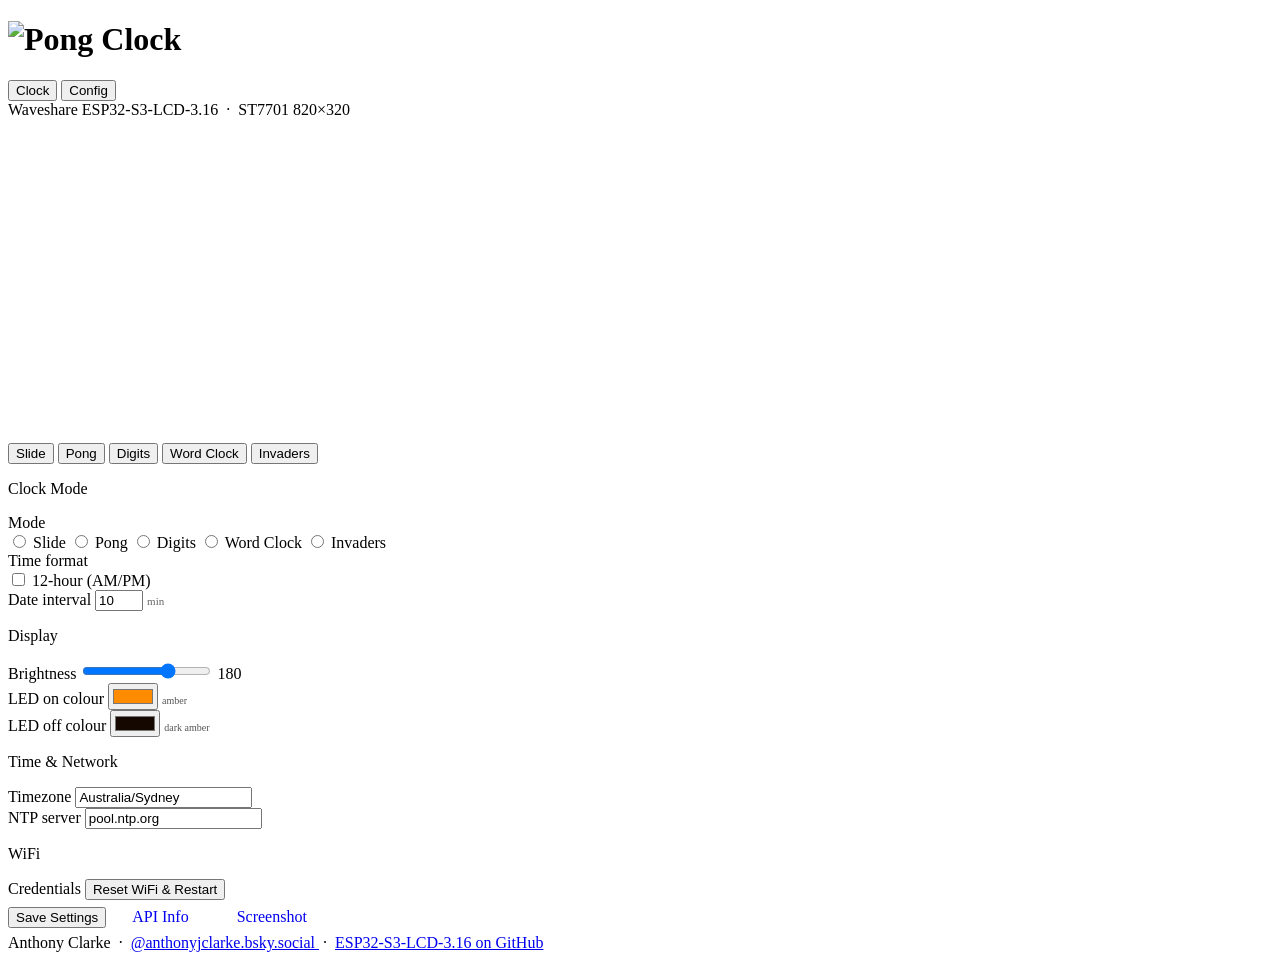
==== data/index.html @ 767e0dfb "feat(init): initial commit from pong-clock branch" ====
<!DOCTYPE html>
<html lang="en">
<head>
<meta charset="UTF-8">
<meta name="viewport" content="width=device-width,initial-scale=1">
<title>PongClock</title>
<link rel="preconnect" href="https://fonts.googleapis.com">
<link href="https://fonts.googleapis.com/css2?family=Fredoka+One&display=swap" rel="stylesheet">
<link rel="stylesheet" href="/style.css">
</head>
<body>

<header>
  <h1 class="site-logo" aria-label="Pong Clock">
    <img src="/pong-logo.png" class="logo-img" alt="Pong">
    <span class="logo-clock">Clock</span>
  </h1>
  <nav class="tabs">
    <button class="tab-btn active" data-tab="clock">Clock</button>
    <button class="tab-btn"        data-tab="config">Config</button>
  </nav>
</header>

<main>

  <!-- ── Clock tab ──────────────────────────────────────────────────────── -->
  <section id="tab-clock" class="tab-panel active">

    <div class="pcb">
      <div class="pcb-id">Waveshare ESP32-S3-LCD-3.16 &nbsp;&middot;&nbsp; ST7701 820&times;320</div>
      <div class="bezel">
        <div class="screen">
          <canvas id="ledCanvas" width="800" height="320"></canvas>
        </div>
      </div>
      <div class="pcb-btm">
        <div class="usb"></div>
        <div class="chips">
          <div class="chip"></div>
          <div class="chip"></div>
          <div class="chip"></div>
        </div>
        <div class="btn"></div>
      </div>
    </div>

    <!-- Mode selector pills -->
    <div class="mode-bar">
      <button class="mode-pill" data-mode="slide">Slide</button>
      <button class="mode-pill" data-mode="pong">Pong</button>
      <button class="mode-pill" data-mode="digits">Digits</button>
      <button class="mode-pill" data-mode="word">Word Clock</button>
      <button class="mode-pill" data-mode="invaders">Invaders</button>
    </div>

  </section>

  <!-- ── Config tab ─────────────────────────────────────────────────────── -->
  <section id="tab-config" class="tab-panel">

    <form id="config-form" class="config-form">

      <!-- Clock mode -->
      <div class="form-section">
        <p class="form-section-title">Clock Mode</p>
        <div class="form-rows">
          <div class="form-row">
            <label>Mode</label>
            <div class="toggle-wrap">
              <label><input type="radio" name="mode" value="0"> Slide</label>
              <label><input type="radio" name="mode" value="1"> Pong</label>
              <label><input type="radio" name="mode" value="2"> Digits</label>
              <label><input type="radio" name="mode" value="3"> Word Clock</label>
              <label><input type="radio" name="mode" value="4"> Invaders</label>
            </div>
          </div>
          <div class="form-row">
            <label>Time format</label>
            <div class="toggle-wrap">
              <label><input type="checkbox" id="cfg-ampm"> 12-hour (AM/PM)</label>
            </div>
          </div>
          <div class="form-row">
            <label>Date interval</label>
            <input type="number" id="cfg-date-interval" min="1" max="60" value="10">
            <span style="font-size:11px;color:#666">min</span>
          </div>
        </div>
      </div>

      <!-- Display -->
      <div class="form-section">
        <p class="form-section-title">Display</p>
        <div class="form-rows">
          <div class="form-row">
            <label>Brightness</label>
            <input type="range" id="cfg-brightness" min="15" max="255" value="180">
            <span class="range-val" id="cfg-brightness-val">180</span>
          </div>
          <div class="form-row">
            <label>LED on colour</label>
            <input type="color" id="cfg-led-on" value="#ff8c00">
            <span style="font-size:10px;color:#555">amber</span>
          </div>
          <div class="form-row">
            <label>LED off colour</label>
            <input type="color" id="cfg-led-off" value="#140800">
            <span style="font-size:10px;color:#555">dark amber</span>
          </div>
        </div>
      </div>

      <!-- Time & Network -->
      <div class="form-section">
        <p class="form-section-title">Time &amp; Network</p>
        <div class="form-rows">
          <div class="form-row">
            <label>Timezone</label>
            <input type="text" id="cfg-timezone" list="tz-list"
                   value="Australia/Sydney" autocomplete="off">
            <datalist id="tz-list"></datalist>
          </div>
          <div class="form-row">
            <label>NTP server</label>
            <input type="text" id="cfg-ntp" value="pool.ntp.org">
          </div>
        </div>
      </div>

      <!-- WiFi -->
      <div class="form-section">
        <p class="form-section-title">WiFi</p>
        <div class="form-rows">
          <div class="form-row">
            <label>Credentials</label>
            <button type="button" id="btn-wifi-reset" class="btn-danger">
              Reset WiFi &amp; Restart
            </button>
          </div>
        </div>
      </div>

      <!-- Actions -->
      <div class="btn-row">
        <button type="submit" class="btn-save">Save Settings</button>
        <a href="/api/info" target="_blank" class="btn-secondary"
           style="text-decoration:none;display:inline-flex;align-items:center;padding:8px 22px;">
          API Info
        </a>
        <a href="/screenshot.bmp" download class="btn-secondary"
           style="text-decoration:none;display:inline-flex;align-items:center;padding:8px 22px;">
          Screenshot
        </a>
      </div>

      <div id="status-msg"></div>

    </form>

  </section>

</main>

<footer>
  Anthony Clarke
  &nbsp;&middot;&nbsp;
  <a href="https://bsky.app/profile/anthonyjclarke.bsky.social" target="_blank">
    @anthonyjclarke.bsky.social
  </a>
  &nbsp;&middot;&nbsp;
  <a href="https://github.com/anthonyjclarke/ESP32-S3-LCD-3.16" target="_blank">
    ESP32-S3-LCD-3.16 on GitHub
  </a>
</footer>

<script src="/clock.js"></script>
</body>
</html>
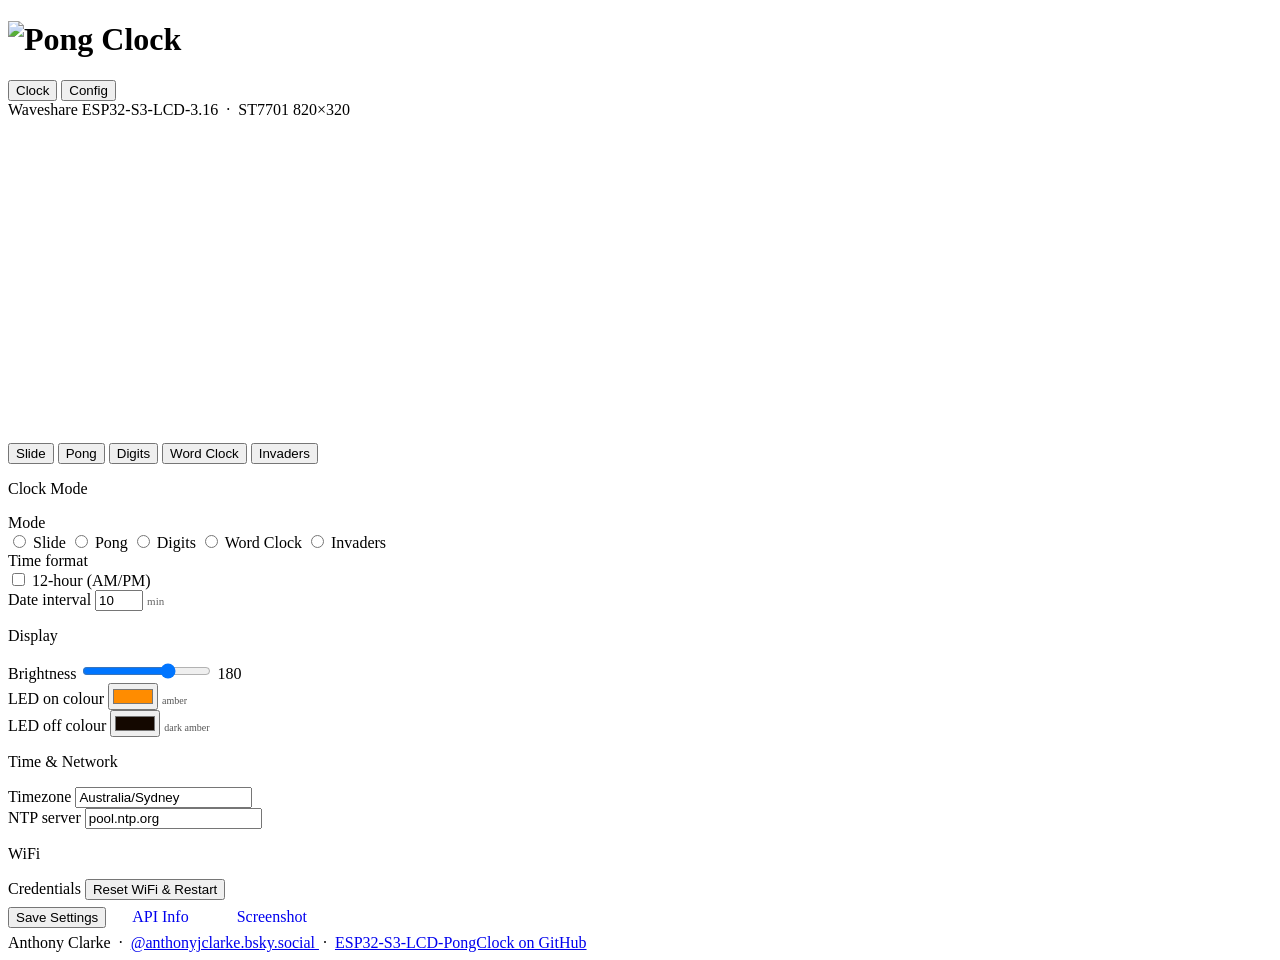
==== commit 0987185c: "docs: refresh README and web UI links: commit dev and push" ====
--- a/data/index.html
+++ b/data/index.html
@@ -168,8 +168,8 @@
     @anthonyjclarke.bsky.social
   </a>
   &nbsp;&middot;&nbsp;
-  <a href="https://github.com/anthonyjclarke/ESP32-S3-LCD-3.16" target="_blank">
-    ESP32-S3-LCD-3.16 on GitHub
+  <a href="https://github.com/anthonyjclarke/ESP32-S3-LCD-PongClock" target="_blank">
+    ESP32-S3-LCD-PongClock on GitHub
   </a>
 </footer>
 
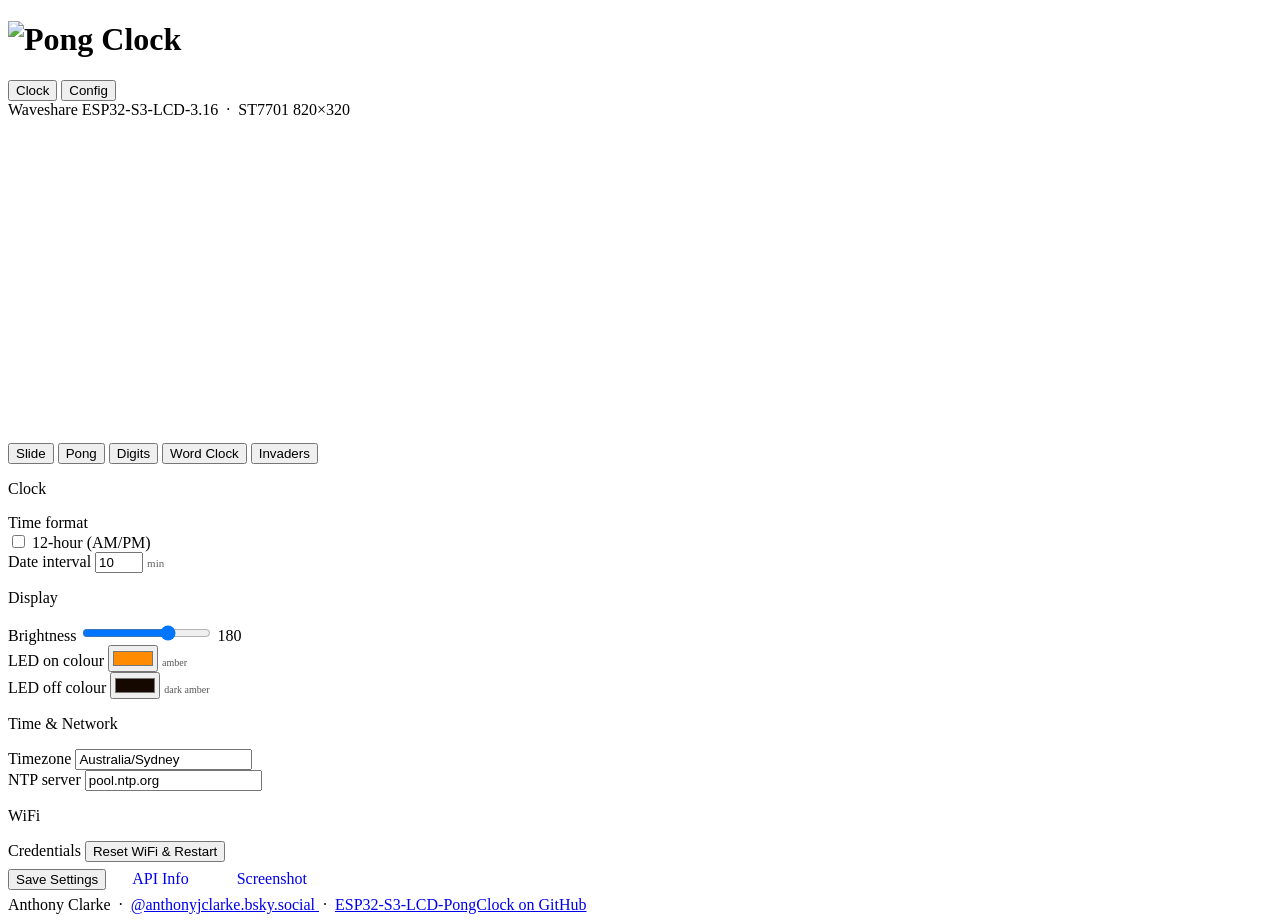
==== commit ca272ae2: "feat(release): v2.0.5 — display stability fixes and upload reliability - fix(display): cls() reduced" ====
--- a/data/index.html
+++ b/data/index.html
@@ -60,20 +60,9 @@
 
     <form id="config-form" class="config-form">
 
-      <!-- Clock mode -->
       <div class="form-section">
-        <p class="form-section-title">Clock Mode</p>
+        <p class="form-section-title">Clock</p>
         <div class="form-rows">
-          <div class="form-row">
-            <label>Mode</label>
-            <div class="toggle-wrap">
-              <label><input type="radio" name="mode" value="0"> Slide</label>
-              <label><input type="radio" name="mode" value="1"> Pong</label>
-              <label><input type="radio" name="mode" value="2"> Digits</label>
-              <label><input type="radio" name="mode" value="3"> Word Clock</label>
-              <label><input type="radio" name="mode" value="4"> Invaders</label>
-            </div>
-          </div>
           <div class="form-row">
             <label>Time format</label>
             <div class="toggle-wrap">
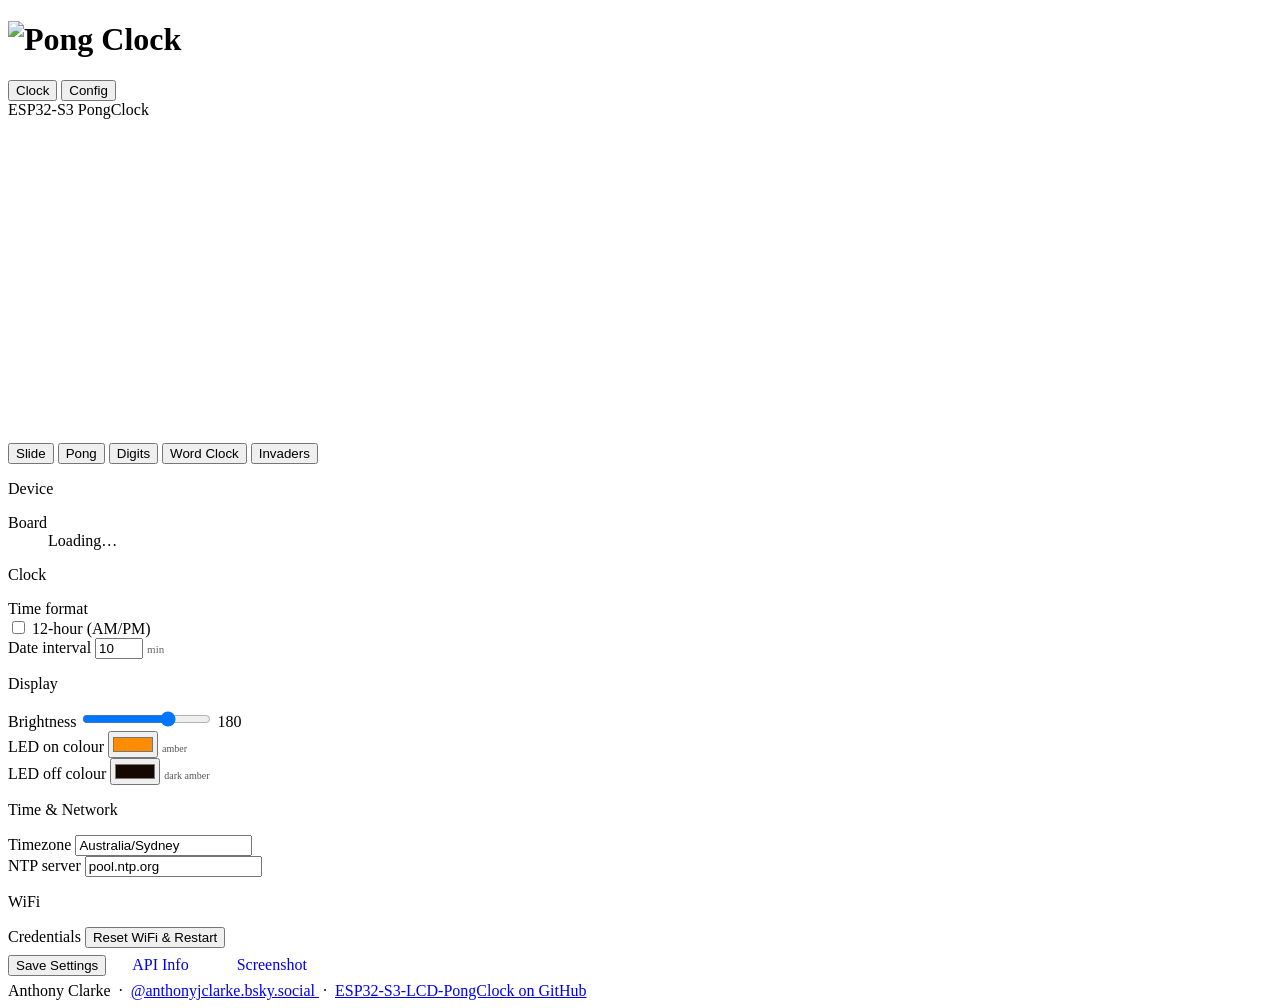
==== commit bc4d51ac: "feat(board): add LilyGO T-Display-S3 support (v2.1.0) One firmware for two boards, selected by Platf" ====
--- a/data/index.html
+++ b/data/index.html
@@ -27,7 +27,7 @@
   <section id="tab-clock" class="tab-panel active">
 
     <div class="pcb">
-      <div class="pcb-id">Waveshare ESP32-S3-LCD-3.16 &nbsp;&middot;&nbsp; ST7701 820&times;320</div>
+      <div class="pcb-id" id="pcbId">ESP32-S3 PongClock</div>
       <div class="bezel">
         <div class="screen">
           <canvas id="ledCanvas" width="800" height="320"></canvas>
@@ -53,6 +53,14 @@
       <button class="mode-pill" data-mode="invaders">Invaders</button>
     </div>
 
+    <!-- Device identity — filled from /api/info by clock.js -->
+    <div class="device-card">
+      <p class="form-section-title">Device</p>
+      <dl class="device-grid" id="deviceInfo">
+        <dt>Board</dt><dd>Loading…</dd>
+      </dl>
+    </div>
+
   </section>
 
   <!-- ── Config tab ─────────────────────────────────────────────────────── -->
@@ -71,7 +79,7 @@
           </div>
           <div class="form-row">
             <label>Date interval</label>
-            <input type="number" id="cfg-date-interval" min="1" max="60" value="10">
+            <input type="number" id="cfg-date-interval" min="1" max="59" value="10">
             <span style="font-size:11px;color:#666">min</span>
           </div>
         </div>
